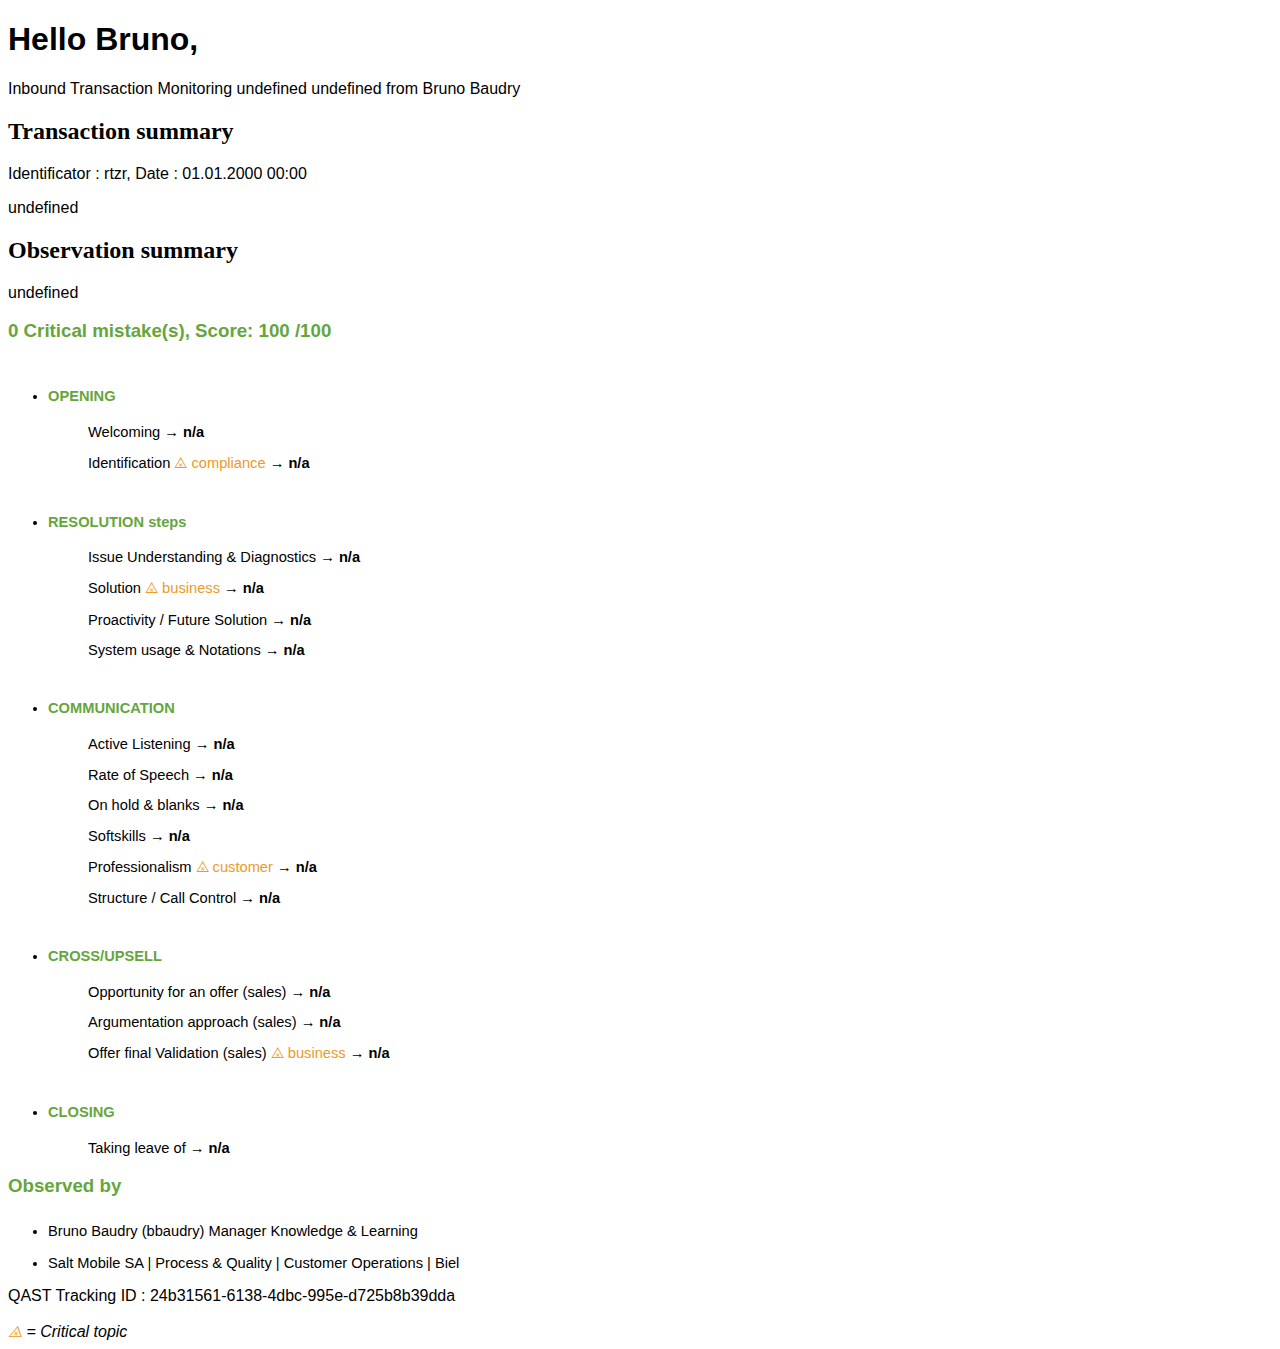
==== test.html @ 82ff2753 "v1" ====
<!DOCTYPE html>
<html lang="en">
<head>
	<meta charset="utf-8">
	<title></title>
</head>
<body><style type="text/css">table {border-collapse: collapse;}@font-face {font-family: "Superior"; src: url("css/SuperiorTitleBlack.woff2") format("woff2"); font-weight: normal;}@font-face {font-family: "Univers"; src: url("css/open_sans.woff2") format("woff2"); font-weight: normal;}h3,h4,h5,h5 {color: #65a63c;}body, table, td, li, span, h3,h4,h5,h5  {font-family: "Univers", Arial, Helvetica, sans-serif !important;}h2{color: #000000; font-family: "Superior" !important;}li{font-size: 11pt !important; padding-top:8px !important;  margin-top:8px !important;}li em{font-size: 9pt !important;}em{color:#D95350;}.critical{color:#EC9A29;} .AGREE{color:#81c14b;} .DISAGREE{color:#f05365;}</style><h1>Hello Bruno,</h1>Inbound Transaction Monitoring undefined undefined from Bruno Baudry<h2>Transaction summary</h2><p>Identificator : rtzr, Date : 01.01.2000 00:00</p><p>undefined</p><h2>Observation summary</h2><p>undefined</p><h3>0 Critical mistake(s), Score: 100 /100</h3><ul><li><h4>OPENING</h4><ul><p>Welcoming  &rarr; <strong class="NA">n/a</strong></p><p>Identification <span class='critical'>&#x02A3B; compliance</span>  &rarr; <strong class="NA">n/a</strong></p></ul></li><li><h4>RESOLUTION steps</h4><ul><p>Issue Understanding & Diagnostics  &rarr; <strong class="NA">n/a</strong></p><p>Solution <span class='critical'>&#x02A3B; business</span>  &rarr; <strong class="NA">n/a</strong></p><p>Proactivity / Future Solution  &rarr; <strong class="NA">n/a</strong></p><p>System usage & Notations  &rarr; <strong class="NA">n/a</strong></p></ul></li><li><h4>COMMUNICATION</h4><ul><p>Active Listening  &rarr; <strong class="NA">n/a</strong></p><p>Rate of Speech  &rarr; <strong class="NA">n/a</strong></p><p>On hold & blanks  &rarr; <strong class="NA">n/a</strong></p><p>Softskills  &rarr; <strong class="NA">n/a</strong></p><p>Professionalism <span class='critical'>&#x02A3B; customer</span>  &rarr; <strong class="NA">n/a</strong></p><p>Structure / Call Control  &rarr; <strong class="NA">n/a</strong></p></ul></li><li><h4>CROSS/UPSELL</h4><ul><p>Opportunity for an offer (sales)  &rarr; <strong class="NA">n/a</strong></p><p>Argumentation approach (sales)  &rarr; <strong class="NA">n/a</strong></p><p>Offer final Validation (sales) <span class='critical'>&#x02A3B; business</span>  &rarr; <strong class="NA">n/a</strong></p></ul></li><li><h4>CLOSING</h4><ul><p>Taking leave of  &rarr; <strong class="NA">n/a</strong></p></ul></li></ul><h3>Observed by</h3><ul><li>Bruno Baudry (bbaudry) Manager Knowledge & Learning</li><li>Salt Mobile SA | Process & Quality | Customer Operations | Biel </li></ul>QAST Tracking ID : 24b31561-6138-4dbc-995e-d725b8b39dda<br/><br/><i><span class="critical">&#x02A3B;</span> &#61; Critical topic</i></body>
</html>
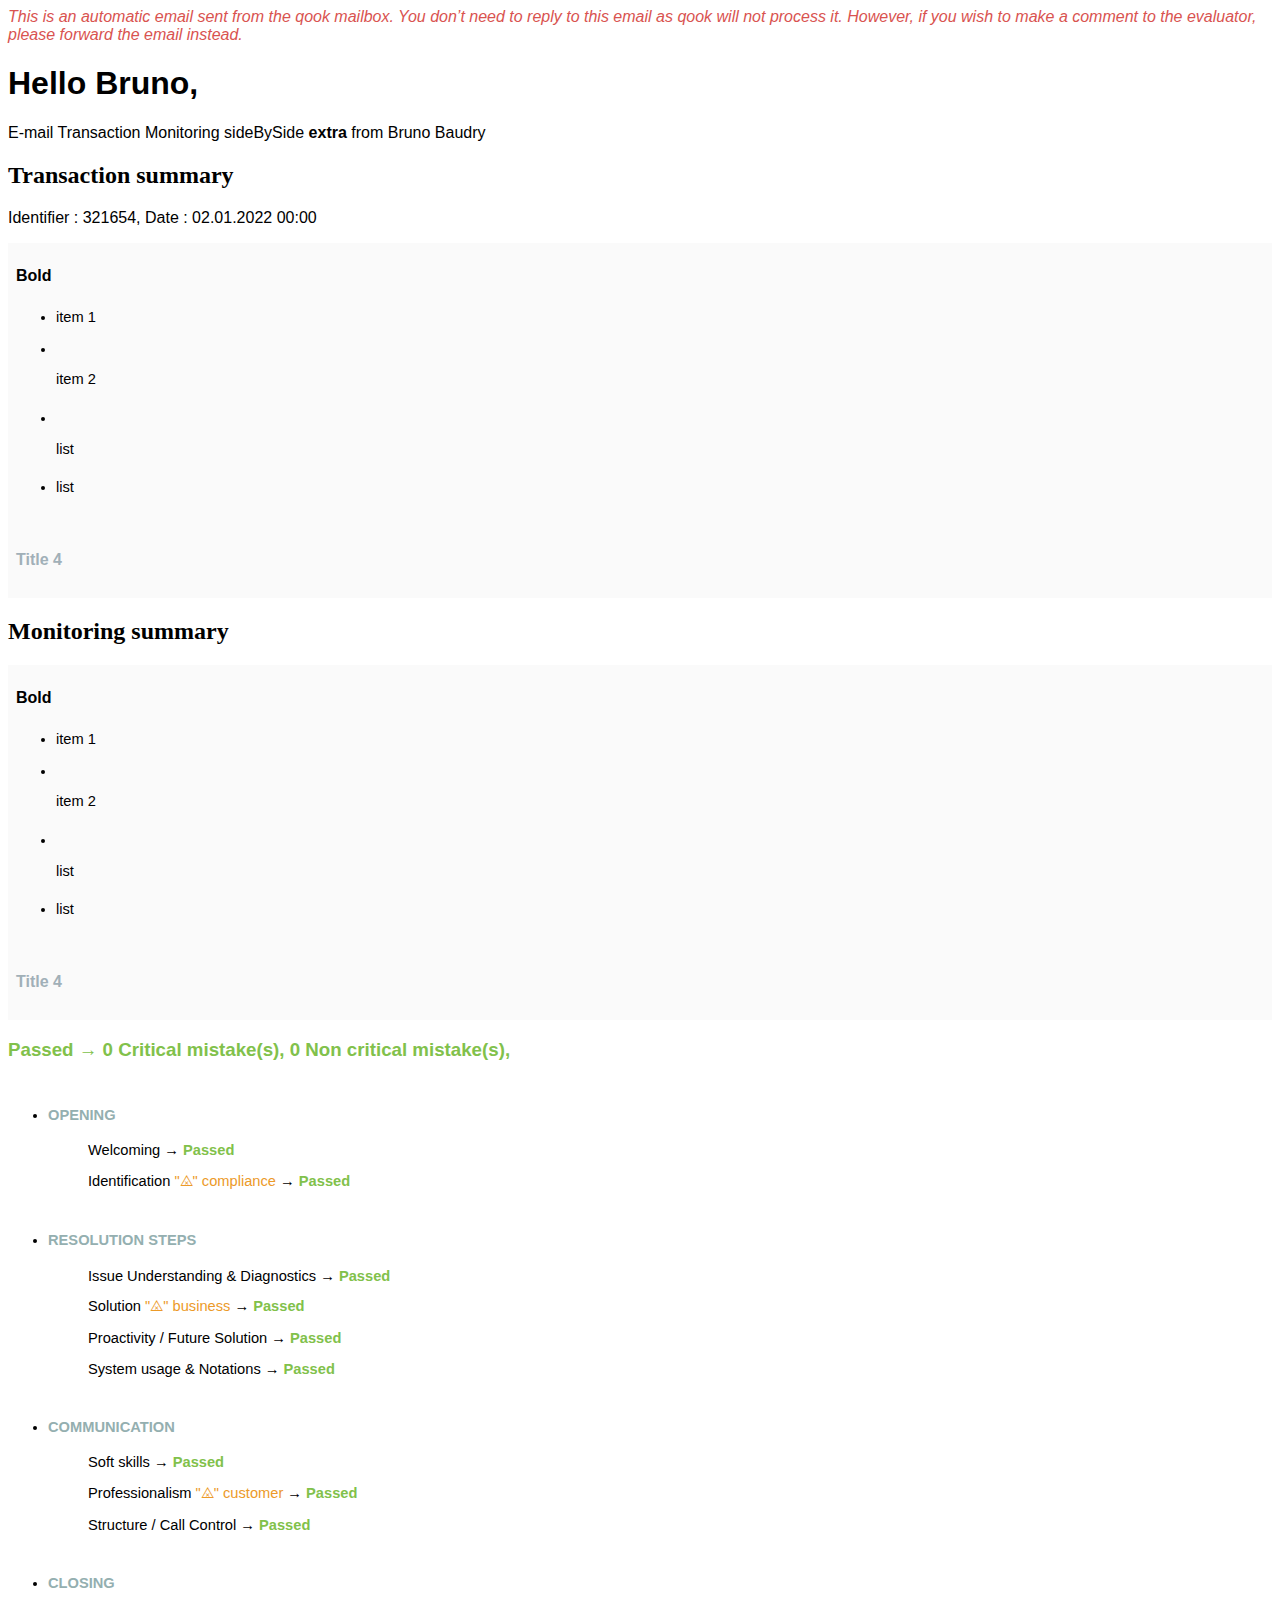
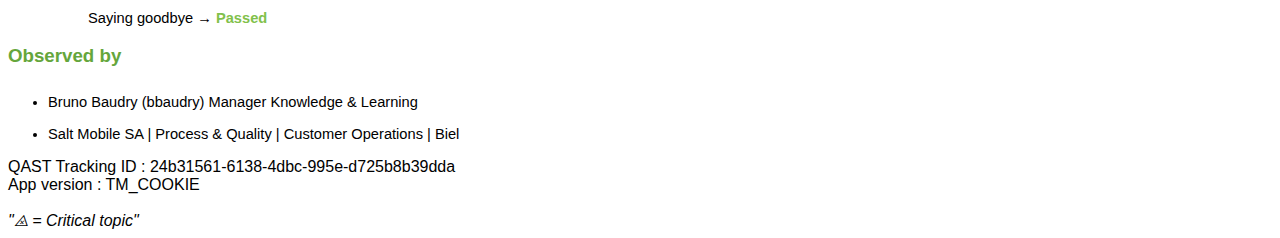
==== commit 014bde79: "TM with markdown and starting sub summaries" ====
--- a/test.html
+++ b/test.html
@@ -4,5 +4,5 @@
 	<meta charset="utf-8">
 	<title></title>
 </head>
-<body><style type="text/css">table {border-collapse: collapse;}@font-face {font-family: "Superior"; src: url("css/SuperiorTitleBlack.woff2") format("woff2"); font-weight: normal;}@font-face {font-family: "Univers"; src: url("css/open_sans.woff2") format("woff2"); font-weight: normal;}h3,h4,h5,h5 {color: #65a63c;}body, table, td, li, span, h3,h4,h5,h5  {font-family: "Univers", Arial, Helvetica, sans-serif !important;}h2{color: #000000; font-family: "Superior" !important;}li{font-size: 11pt !important; padding-top:8px !important;  margin-top:8px !important;}li em{font-size: 9pt !important;}em{color:#D95350;}.critical{color:#EC9A29;} .AGREE{color:#81c14b;} .DISAGREE{color:#f05365;}</style><h1>Hello Bruno,</h1>Inbound Transaction Monitoring undefined undefined from Bruno Baudry<h2>Transaction summary</h2><p>Identificator : rtzr, Date : 01.01.2000 00:00</p><p>undefined</p><h2>Observation summary</h2><p>undefined</p><h3>0 Critical mistake(s), Score: 100 /100</h3><ul><li><h4>OPENING</h4><ul><p>Welcoming  &rarr; <strong class="NA">n/a</strong></p><p>Identification <span class='critical'>&#x02A3B; compliance</span>  &rarr; <strong class="NA">n/a</strong></p></ul></li><li><h4>RESOLUTION steps</h4><ul><p>Issue Understanding & Diagnostics  &rarr; <strong class="NA">n/a</strong></p><p>Solution <span class='critical'>&#x02A3B; business</span>  &rarr; <strong class="NA">n/a</strong></p><p>Proactivity / Future Solution  &rarr; <strong class="NA">n/a</strong></p><p>System usage & Notations  &rarr; <strong class="NA">n/a</strong></p></ul></li><li><h4>COMMUNICATION</h4><ul><p>Active Listening  &rarr; <strong class="NA">n/a</strong></p><p>Rate of Speech  &rarr; <strong class="NA">n/a</strong></p><p>On hold & blanks  &rarr; <strong class="NA">n/a</strong></p><p>Softskills  &rarr; <strong class="NA">n/a</strong></p><p>Professionalism <span class='critical'>&#x02A3B; customer</span>  &rarr; <strong class="NA">n/a</strong></p><p>Structure / Call Control  &rarr; <strong class="NA">n/a</strong></p></ul></li><li><h4>CROSS/UPSELL</h4><ul><p>Opportunity for an offer (sales)  &rarr; <strong class="NA">n/a</strong></p><p>Argumentation approach (sales)  &rarr; <strong class="NA">n/a</strong></p><p>Offer final Validation (sales) <span class='critical'>&#x02A3B; business</span>  &rarr; <strong class="NA">n/a</strong></p></ul></li><li><h4>CLOSING</h4><ul><p>Taking leave of  &rarr; <strong class="NA">n/a</strong></p></ul></li></ul><h3>Observed by</h3><ul><li>Bruno Baudry (bbaudry) Manager Knowledge & Learning</li><li>Salt Mobile SA | Process & Quality | Customer Operations | Biel </li></ul>QAST Tracking ID : 24b31561-6138-4dbc-995e-d725b8b39dda<br/><br/><i><span class="critical">&#x02A3B;</span> &#61; Critical topic</i></body>
+<body><style type="text/css">table {border-collapse: collapse;}@font-face {font-family: "Superior"; src: url("https://qook.test.ch/tm/css/SuperiorTitleBlack.woff2") format("woff2"); font-weight: normal;}@font-face {font-family: "Univers"; src: url("https://qook.test.ch/tm/css/open_sans.woff2") format("woff2"); font-weight: normal;}h3,h5,h6 {color: #65a63c;}h4 {color: #94AFB0;}body, table, td, li, span, h3,h4,h5,h5  {font-family: "Univers", Arial, Helvetica, sans-serif !important;}h2{color: #000000; font-family: "Superior" !important;}li{font-size: 11pt !important; padding-top:8px !important;  margin-top:8px !important;}li em{font-size: 9pt !important;}em{color:#D95350;}.critical{color:#EC9A29;} .AGREE{color:#81c14b;} .DISAGREE{color:#f05365;} .summary h1, .summary h2, .summary h3, .summary h4{color:#A1B0B8} .summary{background-color:#fafafa;padding:8px}</style><em>This is an automatic email sent from the qook mailbox. You don’t need to reply to this email as qook will not process it. However, if you wish to make a comment to the evaluator, please forward the email instead.</em><h1>Hello Bruno,</h1>E-mail Transaction Monitoring sideBySide <strong>extra</strong> from Bruno Baudry<h2>Transaction summary</h2><p>Identifier : 321654, Date : 02.01.2022 00:00</p><div class="summary"><p><strong>Bold</strong></p><ul><li>item 1</li><li><br /><p>item 2</p></li><li><br /><p>list </p></li><li>list</li></ul><br /><h4>Title 4</h4></div><h2>Monitoring summary</h2><div class="summary"><p><strong>Bold</strong></p><ul><li>item 1</li><li><br /><p>item 2</p></li><li><br /><p>list </p></li><li>list</li></ul><br /><h4>Title 4</h4></div><h3 class="AGREE">Passed &rarr; 0 Critical mistake(s), 0 Non critical mistake(s), </h3><ul><li><h4>OPENING</h4><ul><p>Welcoming  &rarr; <strong class="AGREE">Passed</strong></p><p>Identification <span class='critical'>"&#x02A3B;" compliance</span>  &rarr; <strong class="AGREE">Passed</strong></p></ul></li><li><h4>RESOLUTION STEPS</h4><ul><p>Issue Understanding & Diagnostics  &rarr; <strong class="AGREE">Passed</strong></p><p>Solution <span class='critical'>"&#x02A3B;" business</span>  &rarr; <strong class="AGREE">Passed</strong></p><p>Proactivity / Future Solution  &rarr; <strong class="AGREE">Passed</strong></p><p>System usage & Notations  &rarr; <strong class="AGREE">Passed</strong></p></ul></li><li><h4>COMMUNICATION</h4><ul><p>Soft skills  &rarr; <strong class="AGREE">Passed</strong></p><p>Professionalism <span class='critical'>"&#x02A3B;" customer</span>  &rarr; <strong class="AGREE">Passed</strong></p><p>Structure / Call Control  &rarr; <strong class="AGREE">Passed</strong></p></ul></li><li><h4>CLOSING</h4><ul><p>Saying goodbye  &rarr; <strong class="AGREE">Passed</strong></p></ul></li></ul><h3>Observed by</h3><ul><li>Bruno Baudry (bbaudry) Manager Knowledge & Learning</li><li>Salt Mobile SA | Process & Quality | Customer Operations | Biel </li></ul>QAST Tracking ID : 24b31561-6138-4dbc-995e-d725b8b39dda<br/>App version : TM_COOKIE<br/><br/><i>"<span class=""critical"">&#x02A3B;</span> &#61; Critical topic"</i></body>
 </html>